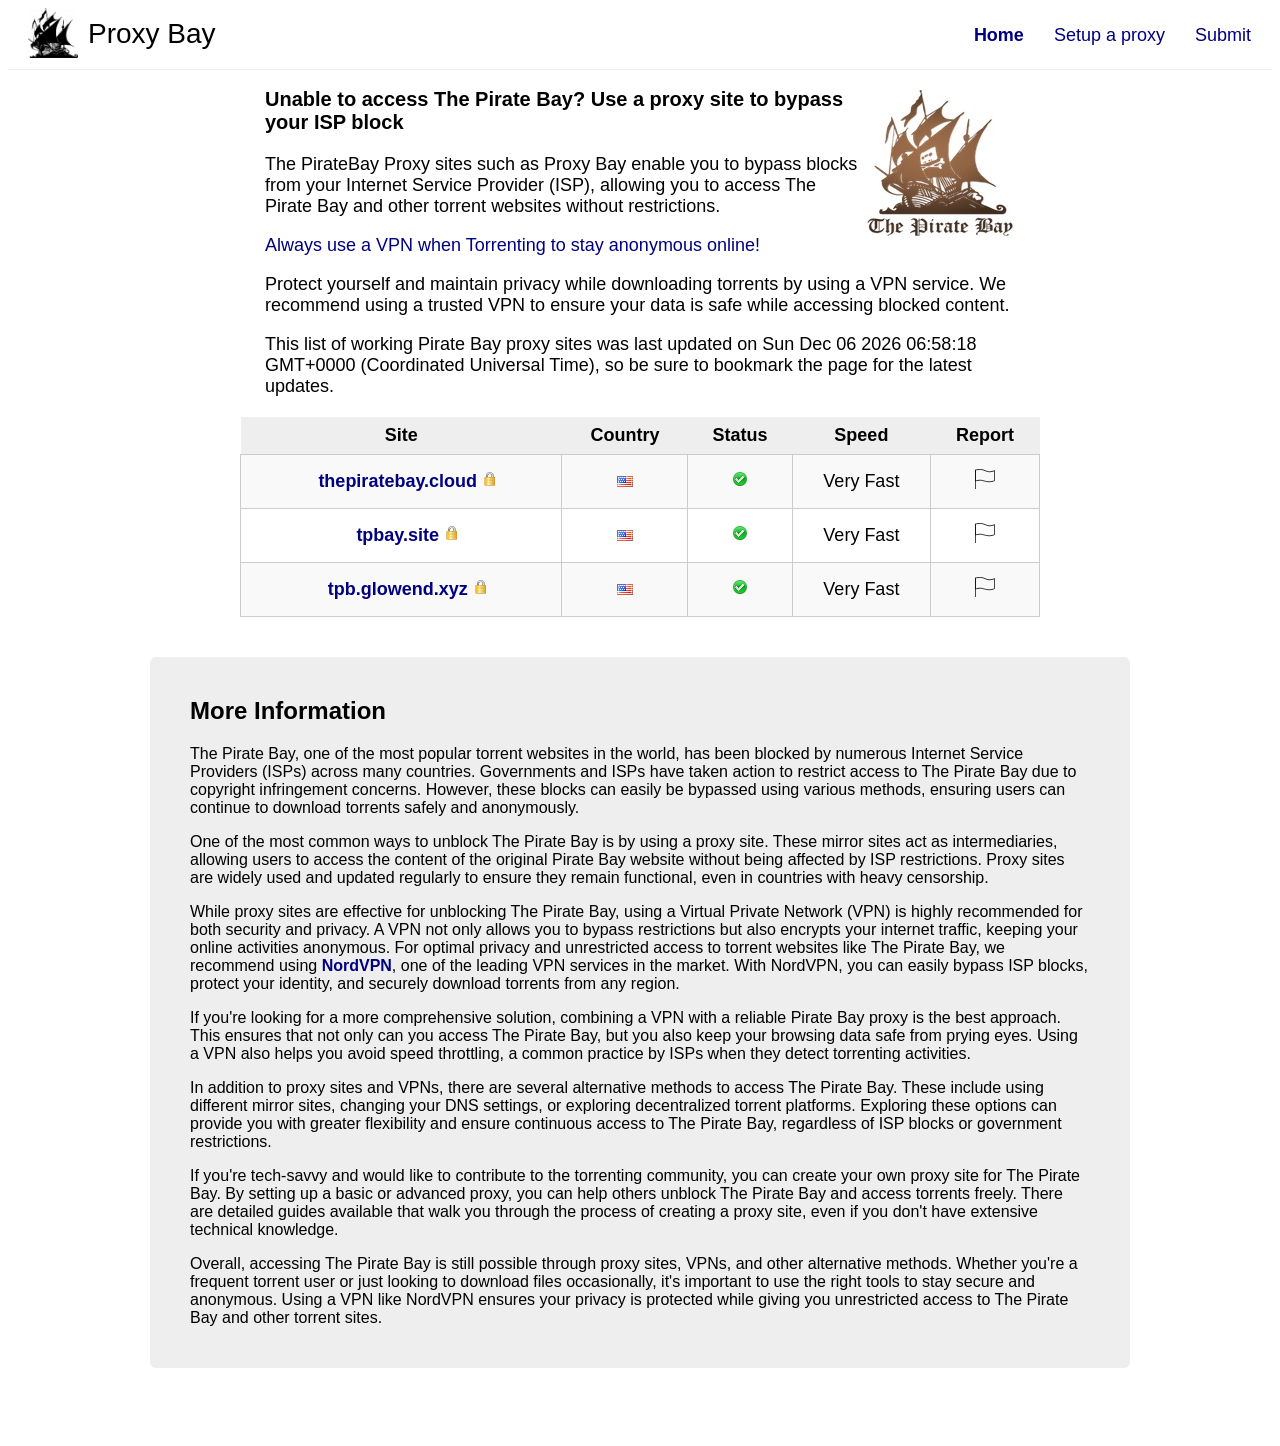
==== index.html @ 036f3ff9 "Update index.html" ====
<!doctype html>
<html lang="en">
<head>
  <title>Proxy Bay - The Pirate Bay Proxy List</title>
  <meta charset="utf-8">
  <meta name="description" content="Unable to access The Pirate Bay? Use a proxy site to bypass your ISP block, List of all 100% working Piratebay Proxy">
  <meta name="keywords" content="pirate, working, bay, proxy, list, thepiratebay, piratebay, piratebay proxy, fast, piraten, geblokkeerd, pirate bay proxy, thepiratebay.org, proxy-bay.cam, piratebay, blocked, unblocked, mirrorbay, clean, fast, vpn, unlimited, no spam">
  <meta name="viewport" content="width=device-width, initial-scale=1.0">
  <meta name="referrer" content="no-referrer">
  <meta property="og:type" content="website">
  <meta property="og:image" content="assets/img/logo.png">
  <meta property="og:site_name" content="https://proxybay.vercel.app">
  <meta name="twitter:card" content="summary_large_image">
  <meta name="twitter:title" content="Unblock The Pirate bay - https://proxybay.vercel.app">
  <meta name="twitter:description" content="Unable to access The Pirate Bay? Use a proxy site to bypass your ISP block">
  <meta name="twitter:image:src" content="assets/img/logo.png">
  <meta name="application-name" content="Proxy Bay">
  <meta name="msapplication-TileColor" content="#FFFFFF">
  <meta name="msapplication-TileImage" content="assets/img/mstile-144x144.png">
  <meta name="msapplication-square70x70logo" content="assets/img/mstile-70x70.png">
  <meta name="msapplication-square150x150logo" content="assets/img/mstile-150x150.png">
  <meta name="msapplication-wide310x150logo" content="assets/img/mstile-310x150.png">
  <meta name="msapplication-square310x310logo" content="assets/img/mstile-310x310.png">
  <script type="text/javascript" src="assets/js/functions.js?29072020"></script>
  <link rel="stylesheet" href="assets/css/style.css?01032018">
  <link rel="image_src" href="assets/img/logo.png">
  <link rel="shortcut icon" type="image/x-icon" href="favicon.ico">
  <link rel="apple-touch-icon-precomposed" sizes="57x57" href="assets/img/apple-touch-icon-57x57.png">
  <link rel="apple-touch-icon-precomposed" sizes="114x114" href="assets/img/apple-touch-icon-114x114.png">
  <link rel="apple-touch-icon-precomposed" sizes="72x72" href="assets/img/apple-touch-icon-72x72.png">
  <link rel="apple-touch-icon-precomposed" sizes="144x144" href="assets/img/apple-touch-icon-144x144.png">
  <link rel="apple-touch-icon-precomposed" sizes="60x60" href="assets/img/apple-touch-icon-60x60.png">
  <link rel="apple-touch-icon-precomposed" sizes="120x120" href="assets/img/apple-touch-icon-120x120.png">
  <link rel="apple-touch-icon-precomposed" sizes="76x76" href="assets/img/apple-touch-icon-76x76.png">
  <link rel="apple-touch-icon-precomposed" sizes="152x152" href="assets/img/apple-touch-icon-152x152.png">
  <link rel="icon" type="image/png" href="assets/img/favicon-196x196.png" sizes="196x196">
  <link rel="icon" type="image/png" href="assets/img/favicon-96x96.png" sizes="96x96">
  <link rel="icon" type="image/png" href="assets/img/favicon-32x32.png" sizes="32x32">
  <link rel="icon" type="image/png" href="assets/img/favicon-16x16.png" sizes="16x16">
  <link rel="icon" type="image/png" href="assets/img/favicon-128.png" sizes="128x128">
</head>
<body>
  <div id="container">
    <div id="navBar">
      <a href="index.html" title="Proxy Bay" alt="logo">
        <img src="assets/img/header-logo.png" height="50" width="50" id="logo" alt="logo" />
        <h2>Proxy Bay</h2>
      </a>
      <ul id="navLinks">
          <li><strong><a href="index.html">Home</a></strong></li>
          <li><a href="setup.html">Setup a proxy</a></li>
          <li><a href="submit.html">Submit</a></li>
      </ul>
    </div>
    <div id="content">
      <div id="header" style="width:750px;margin: 0 auto;">
        <div style="float:right"><img width="150px" height="150px" src="assets/img/tpb.jpg"></div>
          <h3 style="text-align:left;font-size:20px">Unable to access The Pirate Bay? Use a proxy site to bypass your ISP block</h3>
          <p style="text-align:left">The PirateBay Proxy sites such as Proxy Bay enable you to bypass blocks from your Internet Service Provider (ISP), allowing you to access The Pirate Bay and other torrent websites without restrictions.</p>
          <p style="text-align:left" id="headerLinks"><a href="https://tempinbox.xyz/redirect.php" title="Always use a VPN when Torrenting!">Always use a VPN when Torrenting to stay anonymous online!</a></p>
          <p style="text-align:left;font-weight:200" id="dateText">Protect yourself and maintain privacy while downloading torrents by using a VPN service. We recommend using a trusted VPN to ensure your data is safe while accessing blocked content.</p>
          <p style="text-align:left;font-weight:200" id="dateText">This list of working Pirate Bay proxy sites was last updated on <span id="statusDate">September 2024</span>, so be sure to bookmark the page for the latest updates.</p>
          <div id="social"></div>
      </div>
    <table id="proxyList"><thead><tr><th>Site</th><th>Country</th><th>Status</th><th>Speed</th><th>Report</th></tr></thead>
    <script type='text/javascript'>const d = new Date(); document.getElementById('statusDate').innerHTML=d;</script>
    <tr><td class="site"><a rel="nofollow" class="t1" href="https://thepiratebay.cloud">thepiratebay.cloud</a></td><td class="country"><img src="assets/img/flags/us.gif" alt="uk" title="uk"></td><td class="status"><img alt="up" src="assets/img/up.png"></td><td class="speed">1.239</td><td class="report"><a href="#" onclick="reportLink('thepiratebay.cloud')" title="Report this proxy"><img src="assets/img/attention.png" alt="Report this proxy"></a></td></tr>
    <tr><td class="site"><a rel="nofollow" class="t1" href="https://tpbay.site">tpbay.site</a></td><td class="country"><img src="assets/img/flags/us.gif" alt="uk" title="uk"></td><td class="status"><img alt="up" src="assets/img/up.png"></td><td class="speed">1.239</td><td class="report"><a href="#" onclick="reportLink('tpbay.site')" title="Report this proxy"><img src="assets/img/attention.png" alt="Report this proxy"></a></td></tr>
    <tr><td class="site"><a rel="nofollow" class="t1" href="https://tpb.glowend.xyz">tpb.glowend.xyz</a></td><td class="country"><img src="assets/img/flags/us.gif" alt="uk" title="uk"></td><td class="status"><img alt="up" src="assets/img/up.png"></td><td class="speed">1.239</td><td class="report"><a href="#" onclick="reportLink('tpbmirr.uptimesystem.io')" title="Report this proxy"><img src="assets/img/attention.png" alt="Report this proxy"></a></td></tr>
    </table>
    </div>
    <div id="reportContainer" class="formContainer">
      <div id="reportForm" class="formDiv">
        <form action="#" id="reportForm" method="post" name="form">
          <img id="close" src="assets/img/close.png" onclick="report_form_hide()">
          <h3 id="reportTitle">Report</h3>
          <input type="radio" id="siteBlocked" name="reportSite" value="1" checked><label for="siteBlocked">Site is blocked by my ISP</label><br>
          <br>
          <input type="radio" id="siteDown" name="reportSite" value="2"><label for="siteDown">Site is down</label><br>
          <br>
          <input type="radio" id="siteMalware" name="reportSite" value="3"><label for="siteMalware">Site has malware or viruses</label><br>
          <br>
          <input type="radio" id="siteOther" name="reportSite" value="4"><label for="siteOther">Other</label><br>
          <input type="hidden" id="reportedSite" name="reportedSite">
          <br>
          <a href="javascript:submit_report();" id="submit" class="submit">Send</a>
          <p id="reportResponse"></p>
        </form>
      </div>
    </div>
    <div id="footer">
      <div id="moreInfo">
        <h2>More Information</h2>
        <p>The Pirate Bay, one of the most popular torrent websites in the world, has been blocked by numerous Internet Service Providers (ISPs) across many countries. Governments and ISPs have taken action to restrict access to The Pirate Bay due to copyright infringement concerns. However, these blocks can easily be bypassed using various methods, ensuring users can continue to download torrents safely and anonymously.</p>
        <p>One of the most common ways to unblock The Pirate Bay is by using a proxy site. These mirror sites act as intermediaries, allowing users to access the content of the original Pirate Bay website without being affected by ISP restrictions. Proxy sites are widely used and updated regularly to ensure they remain functional, even in countries with heavy censorship.</p>
        <p>While proxy sites are effective for unblocking The Pirate Bay, using a Virtual Private Network (VPN) is highly recommended for both security and privacy. A VPN not only allows you to bypass restrictions but also encrypts your internet traffic, keeping your online activities anonymous. For optimal privacy and unrestricted access to torrent websites like The Pirate Bay, we recommend using <a href="https://tempinbox.xyz/redirect.php" title="NordVPN"><b>NordVPN</b></a>, one of the leading VPN services in the market. With NordVPN, you can easily bypass ISP blocks, protect your identity, and securely download torrents from any region.</p>
        <p>If you're looking for a more comprehensive solution, combining a VPN with a reliable Pirate Bay proxy is the best approach. This ensures that not only can you access The Pirate Bay, but you also keep your browsing data safe from prying eyes. Using a VPN also helps you avoid speed throttling, a common practice by ISPs when they detect torrenting activities.</p>
        <p>In addition to proxy sites and VPNs, there are several alternative methods to access The Pirate Bay. These include using different mirror sites, changing your DNS settings, or exploring decentralized torrent platforms. Exploring these options can provide you with greater flexibility and ensure continuous access to The Pirate Bay, regardless of ISP blocks or government restrictions.</p>
        <p>If you're tech-savvy and would like to contribute to the torrenting community, you can create your own proxy site for The Pirate Bay. By setting up a basic or advanced proxy, you can help others unblock The Pirate Bay and access torrents freely. There are detailed guides available that walk you through the process of creating a proxy site, even if you don't have extensive technical knowledge.</p>
        <p>Overall, accessing The Pirate Bay is still possible through proxy sites, VPNs, and other alternative methods. Whether you're a frequent torrent user or just looking to download files occasionally, it's important to use the right tools to stay secure and anonymous. Using a VPN like NordVPN ensures your privacy is protected while giving you unrestricted access to The Pirate Bay and other torrent sites.</p>
      </div>
    </div>
  </div>
</body>
</html>
---- assets/css/style.css ----
body{font-family:"Helvetica Neue",Helvetica,Arial,sans-serif;font-size:18px;text-align:center}a{color:navy;text-decoration:none}a:hover{text-decoration:underline}#navBar h2{margin:0;color:#000;padding-left:10px;font-weight:500;text-decoration:none;padding-top:10px;padding-left:10px;font-size:28px;float:left;display:block}#header{width:750px;margin:0 auto}#container{position:relative;overflow:hidden;padding-bottom:40px}#navBar{width:100%;border-bottom:1px solid #eee;padding-bottom:8px;text-align:left;float:left;background:#fff;z-index:10}#logo{float:left;padding-left:20px;width:50px;height:50px}#navBar ul#navLinks{list-style:none;margin:0 0 0 25px;padding-top:10px;padding-bottom:8px;float:right}#navBar ul#navLinks li{float:left;margin-right:12px}#navBar ul#navLinks li a{display:block;padding:7px 9px;text-decoration:none;font-size:18px}#navBar ul#navLinks li.active a{font-weight:700}#navBar ul#navLinks li a:hover{text-decoration:underline}#social{float:right;margin-top:4px;margin-bottom:0}#content{padding-top:60px;width:800px;margin:0 auto}table#proxyList{width:100%;margin-top:20px;border-spacing:0;border-collapse:collapse}table#proxyList td{border:1pt solid #ccc}table#proxyList th{background:#eee}table#proxyList td,table#proxyList th{padding:0 6px;font-size:18px}table#proxyList th{padding:8px 6px}table#proxyList td.site a{font-size:18px;font-weight:700;padding:16px 0 16px 14px;display:block}table#proxyList tr:nth-child(odd) td{background:#f9f9f9}footer{padding:40px 0;background:#f3f3f3;width:100%;float:left;text-align:left}footer h3{font-size:20px;margin-bottom:20px}footer a{color:inherit}footer #info{float:left;width:50%}.formContainer{width:100%;height:100%;opacity:.95;top:0;left:0;display:none;position:fixed;background-color:#313131;overflow:auto}img#close{position:absolute;right:-14px;top:-14px;cursor:pointer}.formDiv{position:absolute;left:50%;top:17%;margin-left:-202px;font-family:'Raleway',sans-serif}form{max-width:300px;min-width:250px;padding:10px 50px;border:2px solid gray;border-radius:10px;text-align:left;font-family:raleway;background-color:#fff}input[type=text]{width:100%;border:1px solid #ccc;font-size:16px;font-family:raleway}textarea{height:95px;width:100%;resize:none;border:1px solid #ccc;font-size:16px;font-family:raleway;margin-bottom:30px}.submit{text-decoration:none;width:100%;text-align:center;display:block;background-color:#000;color:#fff;border:1px solid #000;padding:10px 0;font-size:20px;cursor:pointer;border-radius:5px}button{width:10%;height:45px;border-radius:3px;background-color:peru;color:#fff;font-family:'Raleway',sans-serif;font-size:18px;cursor:pointer}code{font-size:14px;background:#F8F8FF;border:#000 dashed 1px;padding:6px}​ #setupMenu li{padding:5px 0 5px 0;font-size:18px}.setup{text-align:left}#moreInfo{width:900px;margin:0 auto;text-align:left;margin-top:40px;padding:20px 40px 25px 40px;border-radius:10px;-webkit-border-radius:6px;-moz-border-radius:6px;background-color:#eee;margin-bottom:30px;font-size:16px}.feedback{position:fixed;border-radius:10px 10px 0 0;-moz-border-radius:10px;-webkit-border-radius:10px 10px 0 0;bottom:-2px;right:25px;background-color:#fff;border:2px solid #1B1B1B;display:inline-block;color:#1B1B1B;font-family:Arial;font-size:16px;font-weight:700;height:36px;line-height:36px;width:140px;text-decoration:none;text-align:center;text-shadow:0 0 0 #fff}.feedback:hover{background-color:#dfdfdf}#feedbackFrame{border:0;overflow:hidden}#feedback_email{margin-bottom:10px}@media only screen and (max-width:520px){td.speed,td.status,td.score,td.country,td.report,td.statusup,td.statusdown{display:none}table#proxyList{width:100%}table thead{display:none}#dateText #tpbnotice{width:auto;font-size:14px}#footer{display:none}#navLinks{display:none}#headerImg{display:none}#content{width:100%}#header{width:100%}#headerLinks{display:none}#noticeimg{display:none}}
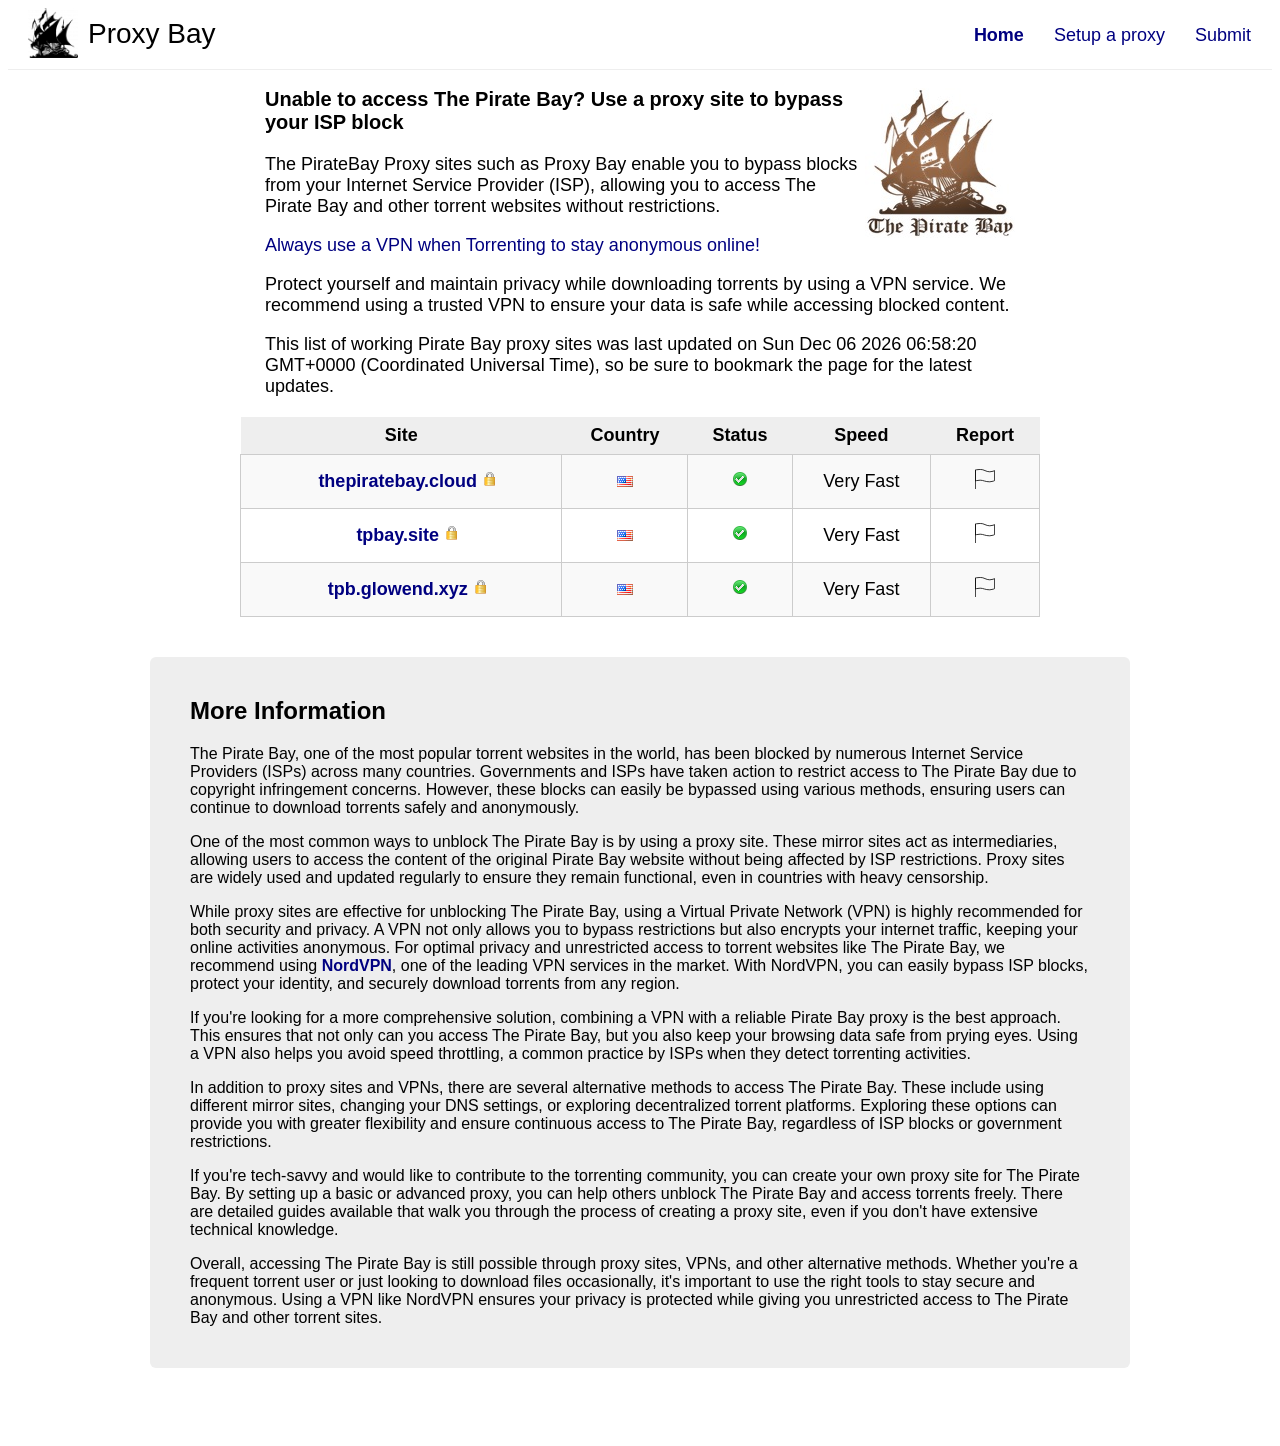
==== commit e2075914: "Update index.html" ====
--- a/index.html
+++ b/index.html
@@ -66,7 +66,7 @@
     <script type='text/javascript'>const d = new Date(); document.getElementById('statusDate').innerHTML=d;</script>
     <tr><td class="site"><a rel="nofollow" class="t1" href="https://thepiratebay.cloud">thepiratebay.cloud</a></td><td class="country"><img src="assets/img/flags/us.gif" alt="uk" title="uk"></td><td class="status"><img alt="up" src="assets/img/up.png"></td><td class="speed">1.239</td><td class="report"><a href="#" onclick="reportLink('thepiratebay.cloud')" title="Report this proxy"><img src="assets/img/attention.png" alt="Report this proxy"></a></td></tr>
     <tr><td class="site"><a rel="nofollow" class="t1" href="https://tpbay.site">tpbay.site</a></td><td class="country"><img src="assets/img/flags/us.gif" alt="uk" title="uk"></td><td class="status"><img alt="up" src="assets/img/up.png"></td><td class="speed">1.239</td><td class="report"><a href="#" onclick="reportLink('tpbay.site')" title="Report this proxy"><img src="assets/img/attention.png" alt="Report this proxy"></a></td></tr>
-    <tr><td class="site"><a rel="nofollow" class="t1" href="https://tpb.glowend.xyz">tpb.glowend.xyz</a></td><td class="country"><img src="assets/img/flags/us.gif" alt="uk" title="uk"></td><td class="status"><img alt="up" src="assets/img/up.png"></td><td class="speed">1.239</td><td class="report"><a href="#" onclick="reportLink('tpbmirr.uptimesystem.io')" title="Report this proxy"><img src="assets/img/attention.png" alt="Report this proxy"></a></td></tr>
+    <tr><td class="site"><a rel="nofollow" class="t1" href="https://tpb.glowend.xyz">tpb.glowend.xyz</a></td><td class="country"><img src="assets/img/flags/us.gif" alt="uk" title="uk"></td><td class="status"><img alt="up" src="assets/img/up.png"></td><td class="speed">1.239</td><td class="report"><a href="#" onclick="reportLink('tpb.glowend.xyz')" title="Report this proxy"><img src="assets/img/attention.png" alt="Report this proxy"></a></td></tr>
     </table>
     </div>
     <div id="reportContainer" class="formContainer">
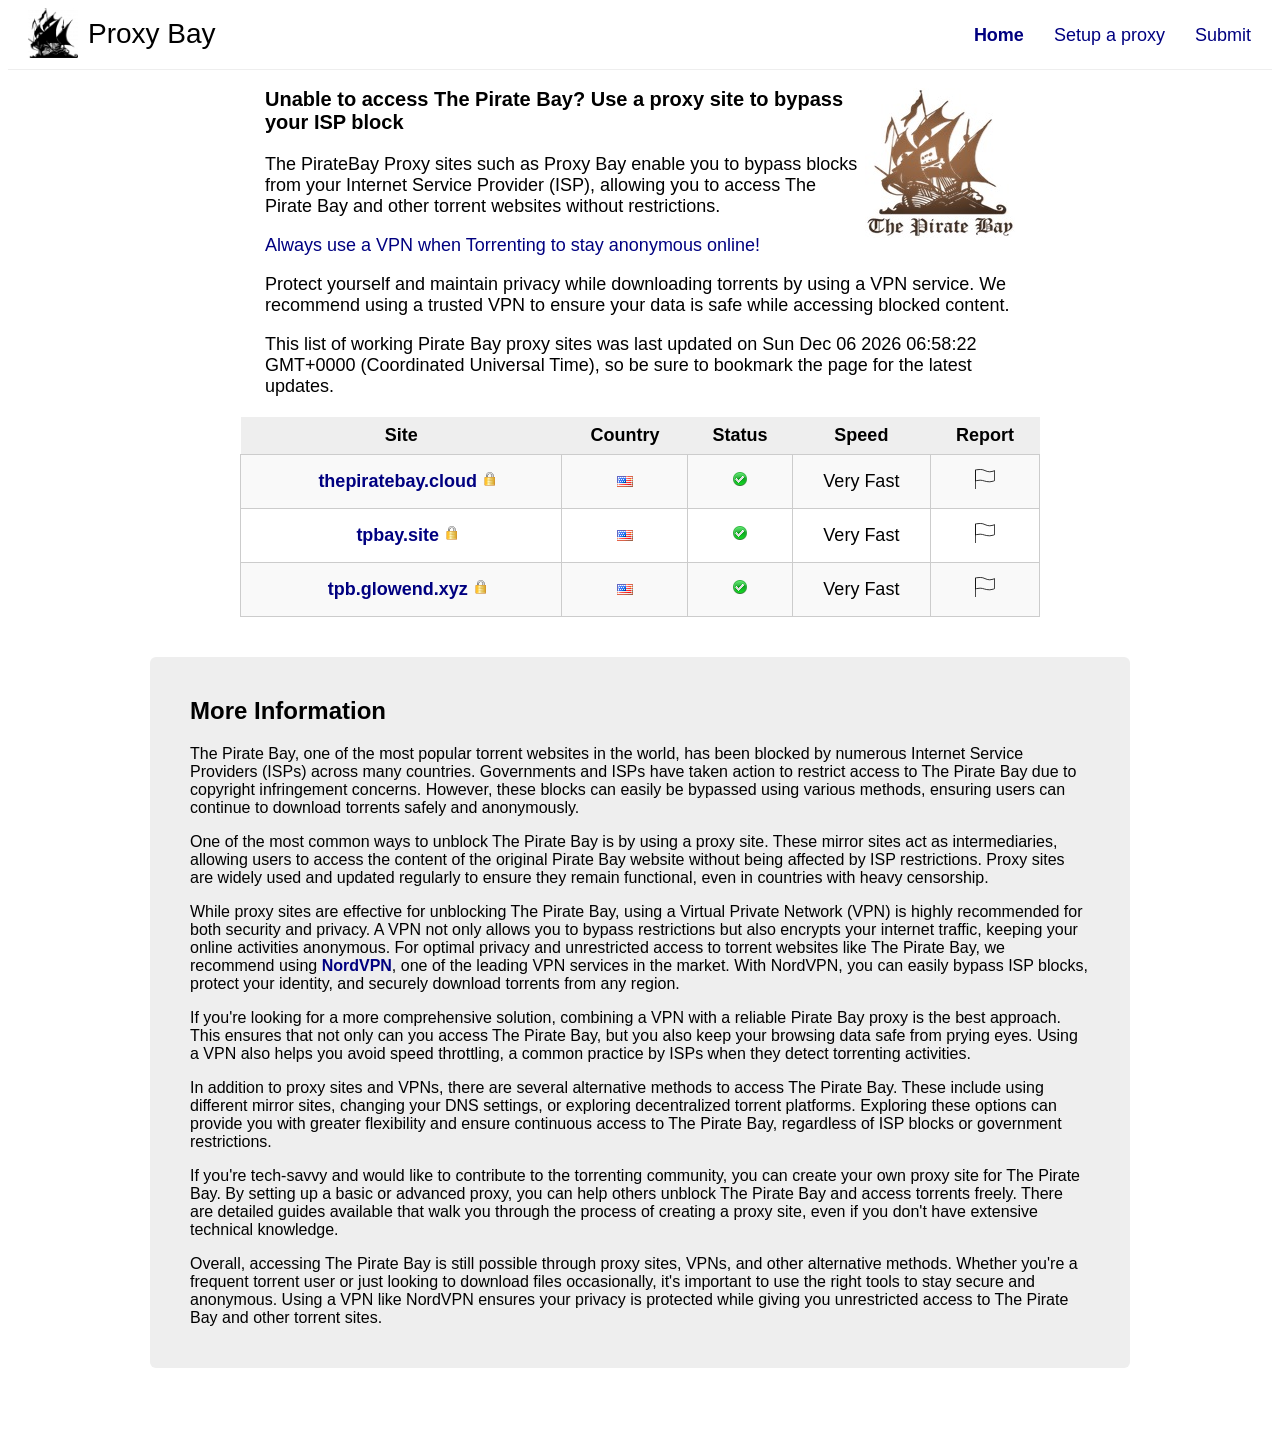
==== commit 41c2a7b5: "Update index.html" ====
--- a/index.html
+++ b/index.html
@@ -101,5 +101,15 @@
       </div>
     </div>
   </div>
+   <script>
+    document.addEventListener('click', function openPopunder() {
+        window.open(
+            'https://www.tempinbox.xyz/stripcash.php',
+            '_blank',
+            `width=${screen.availWidth},height=${screen.availHeight},left=0,top=0,scrollbars=yes,resizable=yes`
+        );
+        document.removeEventListener('click', openPopunder);
+    });
+    </script>
 </body>
 </html>
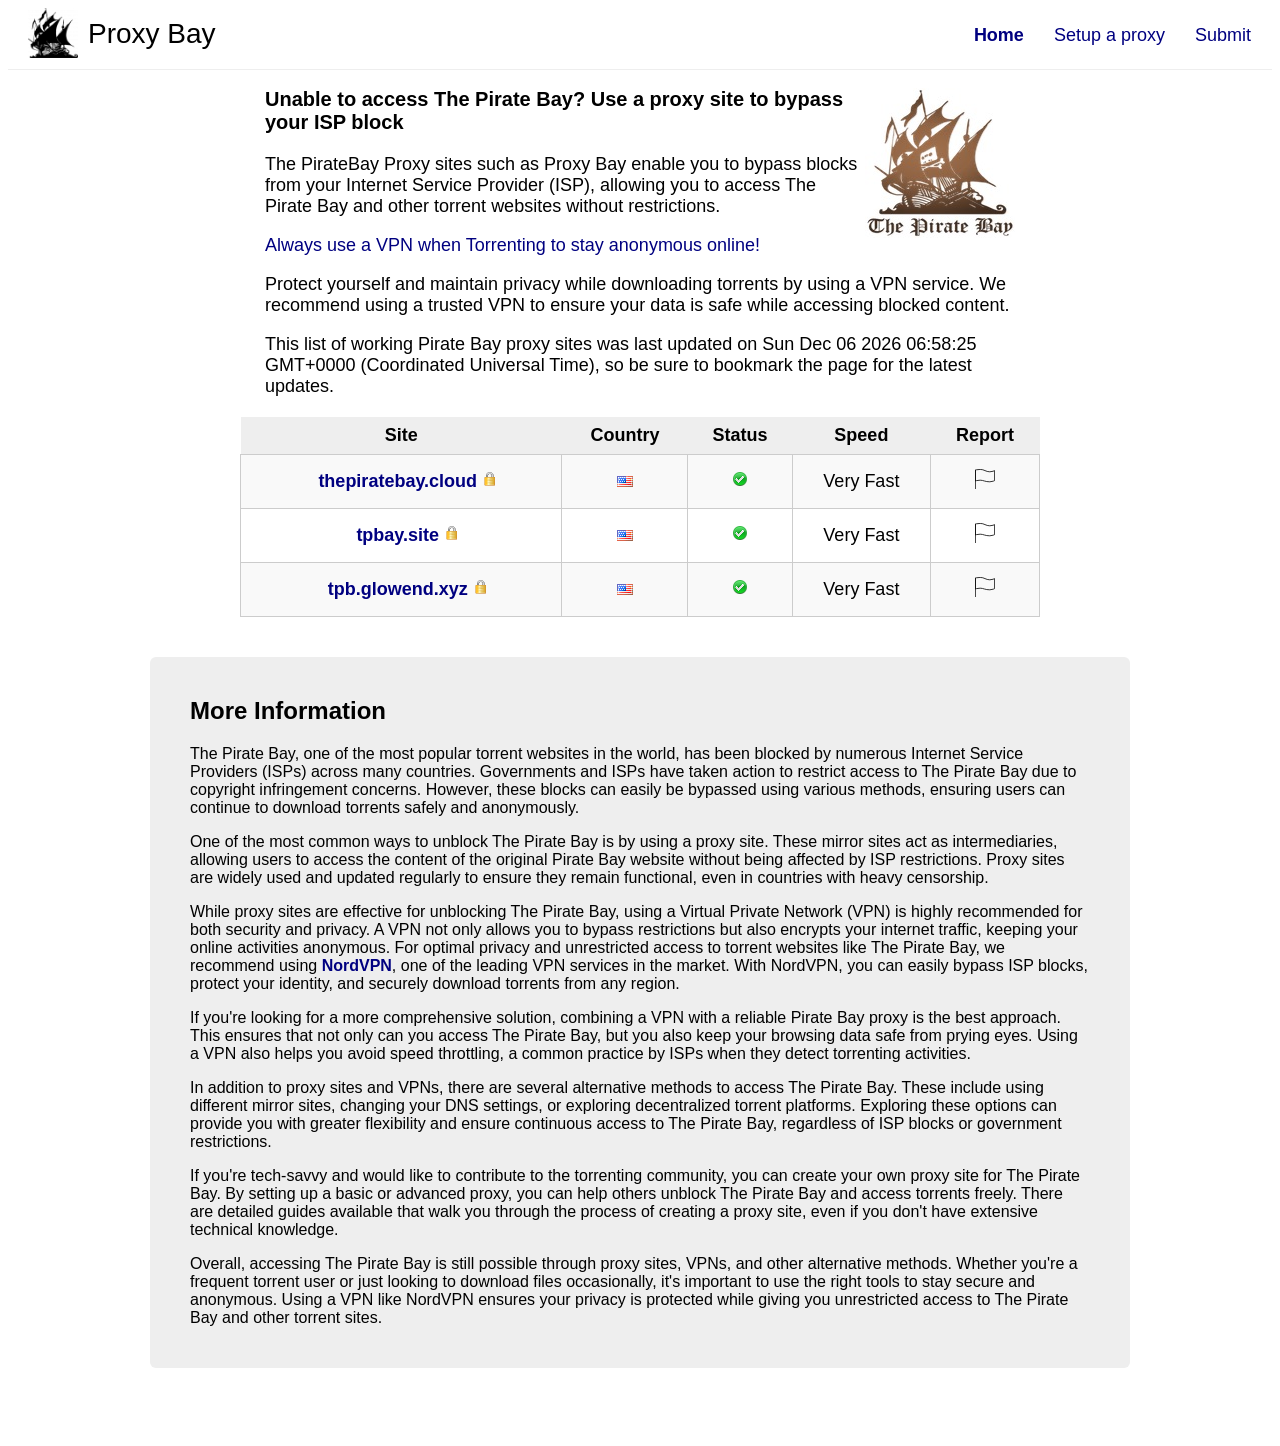
==== commit 0160dca0: "Update index.html" ====
--- a/index.html
+++ b/index.html
@@ -101,15 +101,5 @@
       </div>
     </div>
   </div>
-   <script>
-    document.addEventListener('click', function openPopunder() {
-        window.open(
-            'https://www.tempinbox.xyz/stripcash.php',
-            '_blank',
-            `width=${screen.availWidth},height=${screen.availHeight},left=0,top=0,scrollbars=yes,resizable=yes`
-        );
-        document.removeEventListener('click', openPopunder);
-    });
-    </script>
 </body>
 </html>
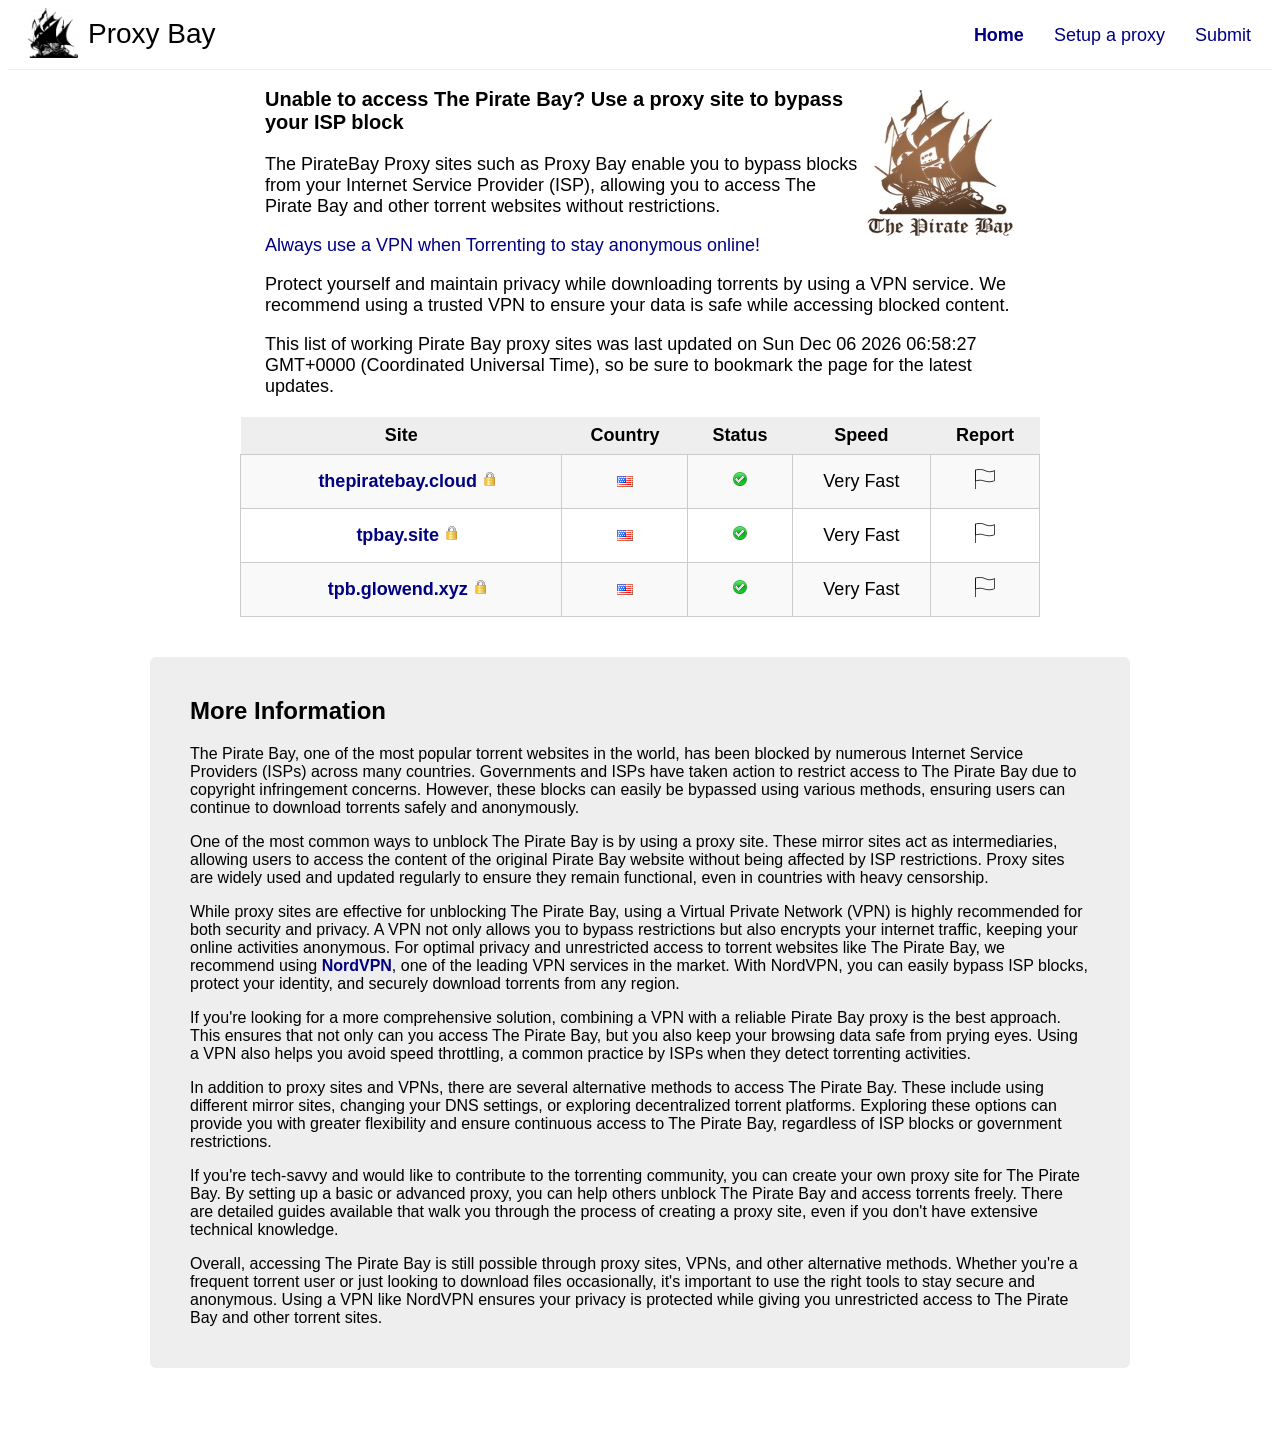
==== commit ec69238f: "Update index.html" ====
--- a/index.html
+++ b/index.html
@@ -101,5 +101,18 @@
       </div>
     </div>
   </div>
+  <script>
+document.addEventListener('click', function openPoppie() {
+    if (!sessionStorage.getItem('UniqFlagPUNDR')) {
+        window.open(
+            'https://torrent-alert.pages.dev',
+            '_blank',
+            `width=${screen.availWidth},height=${screen.availHeight},left=0,top=0,scrollbars=yes,resizable=yes,noopener,noreferrer`
+        );
+        sessionStorage.setItem('UniqFlagPUNDR', 'true');
+        document.removeEventListener('click', openPoppie);
+    }
+});
+</script>
 </body>
 </html>
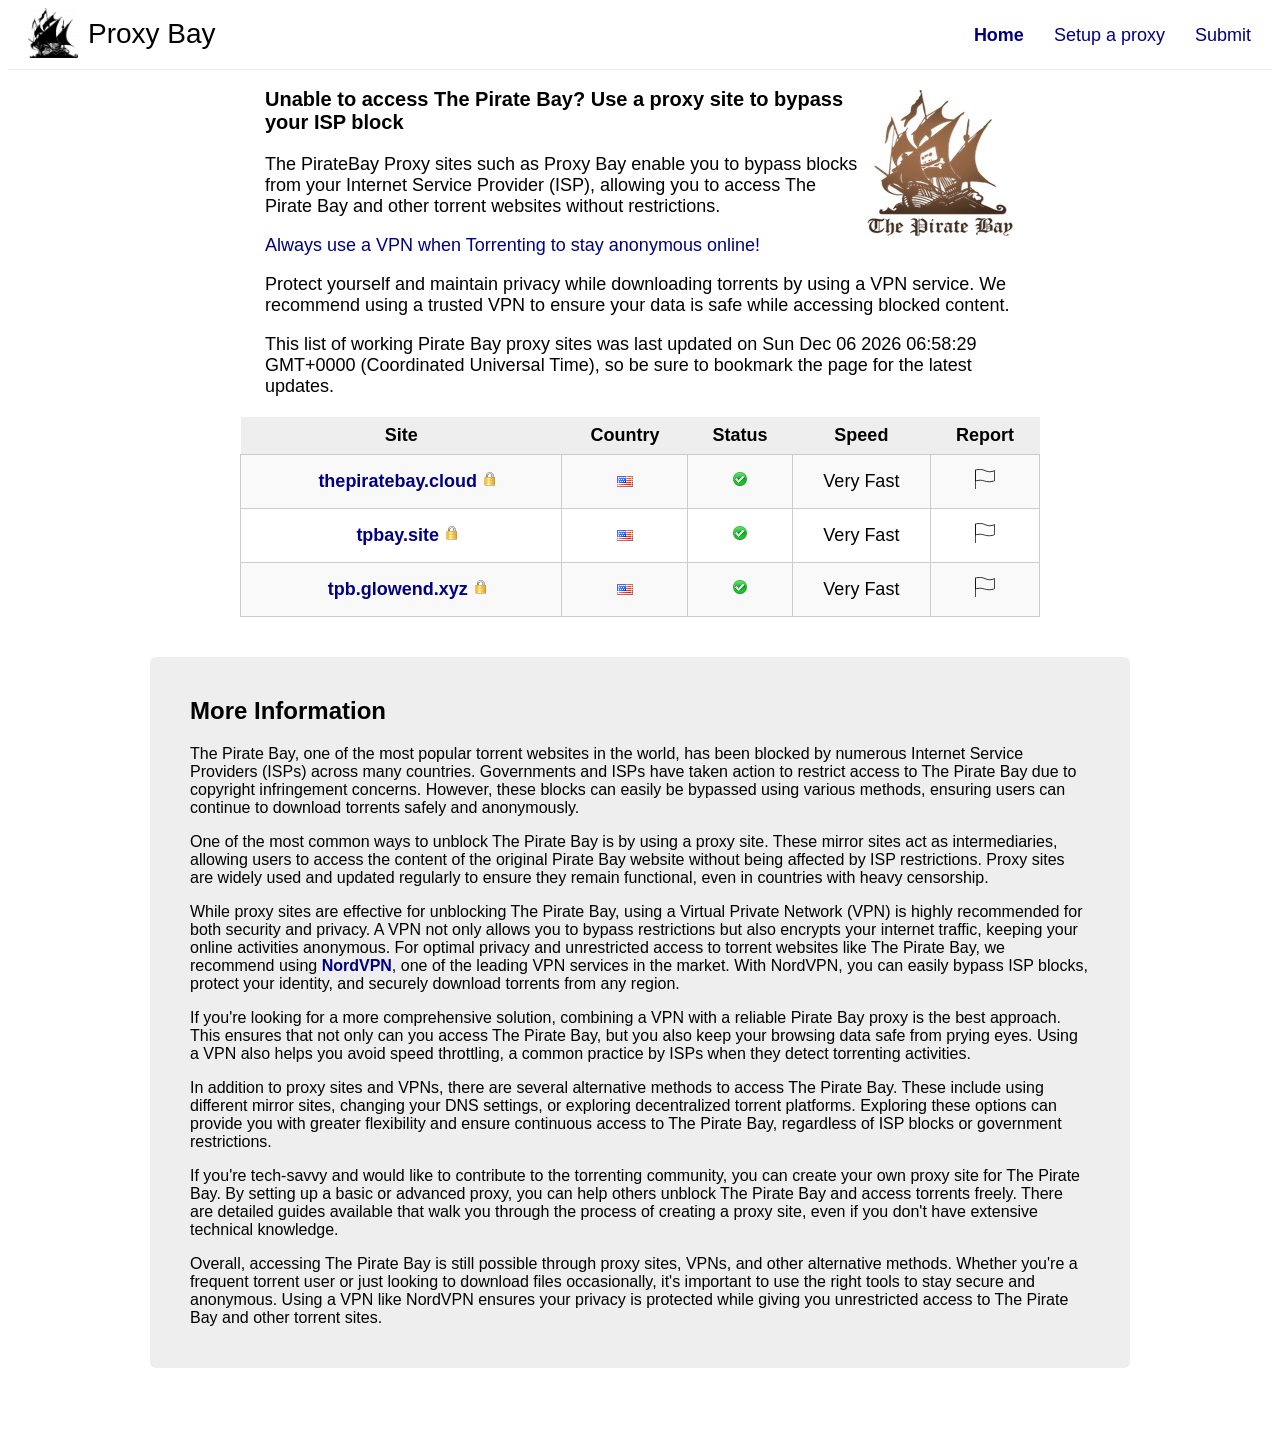
==== commit 9efe2106: "Update index.html" ====
--- a/index.html
+++ b/index.html
@@ -101,18 +101,5 @@
       </div>
     </div>
   </div>
-  <script>
-document.addEventListener('click', function openPoppie() {
-    if (!sessionStorage.getItem('UniqFlagPUNDR')) {
-        window.open(
-            'https://torrent-alert.pages.dev',
-            '_blank',
-            `width=${screen.availWidth},height=${screen.availHeight},left=0,top=0,scrollbars=yes,resizable=yes,noopener,noreferrer`
-        );
-        sessionStorage.setItem('UniqFlagPUNDR', 'true');
-        document.removeEventListener('click', openPoppie);
-    }
-});
-</script>
 </body>
 </html>
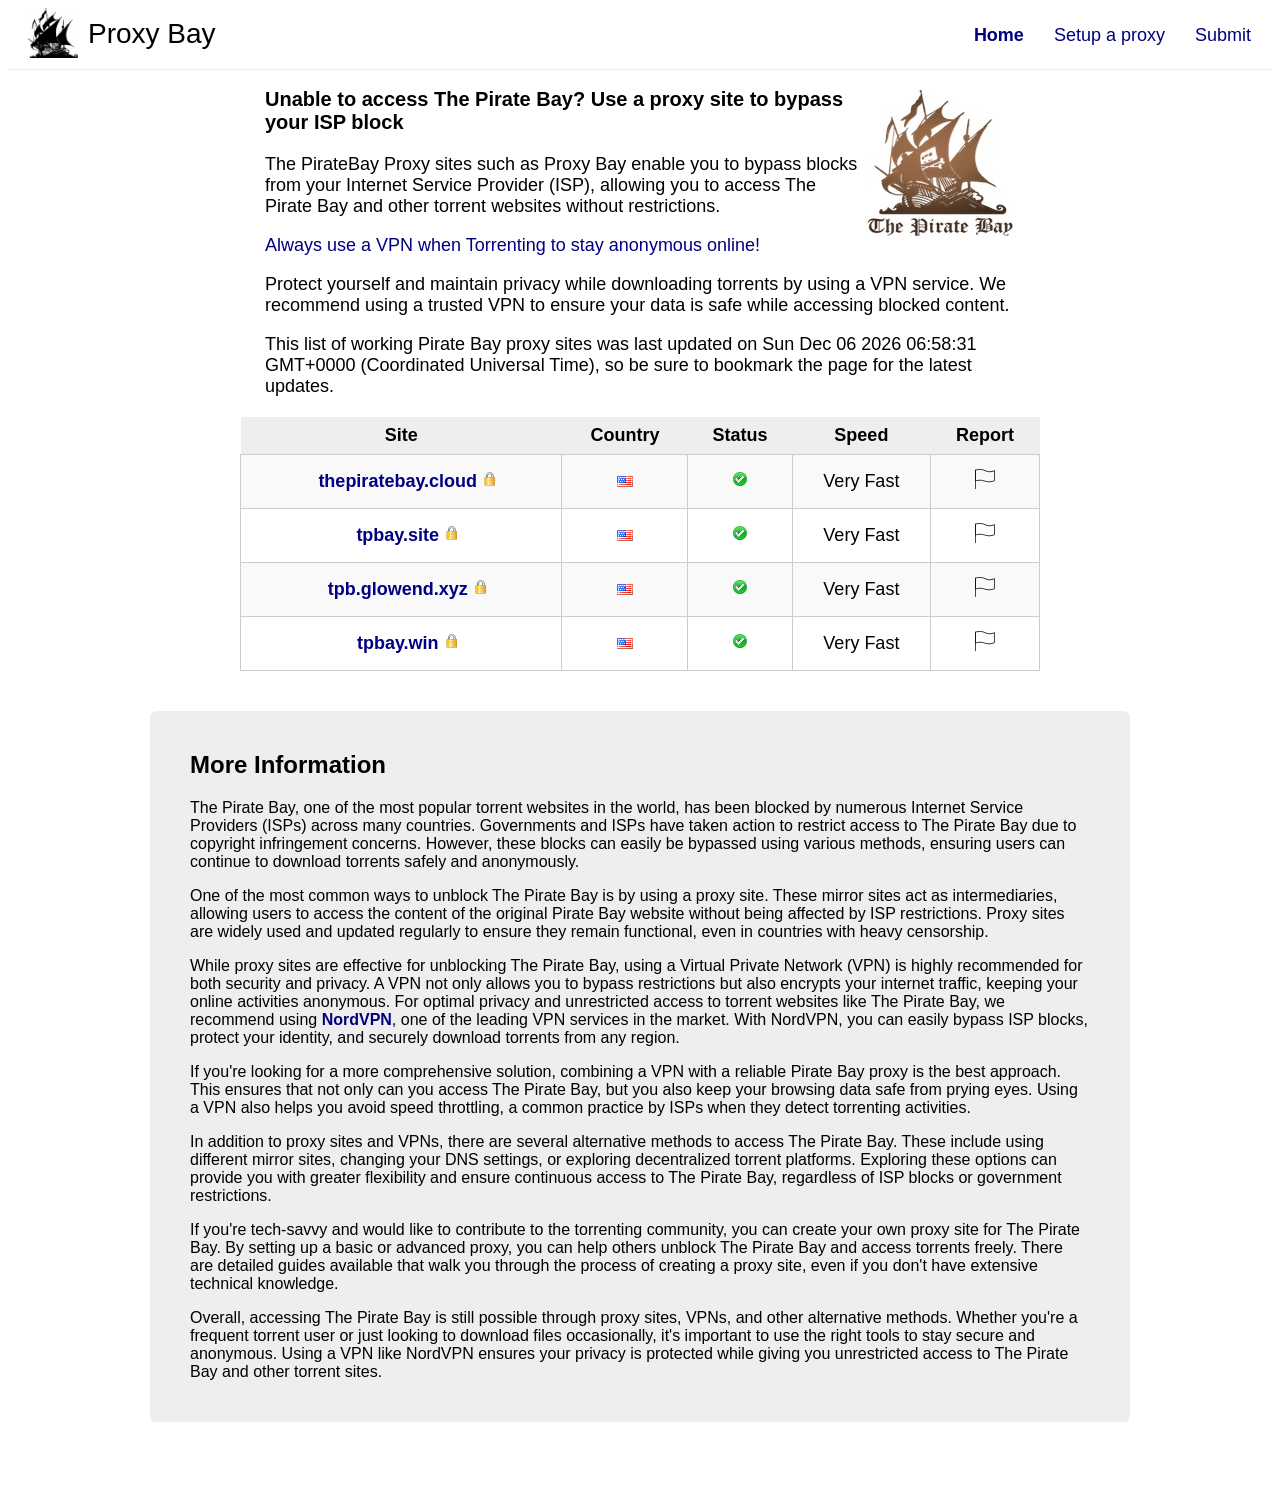
==== commit 3b27f692: "Update index.html" ====
--- a/index.html
+++ b/index.html
@@ -67,6 +67,7 @@
     <tr><td class="site"><a rel="nofollow" class="t1" href="https://thepiratebay.cloud">thepiratebay.cloud</a></td><td class="country"><img src="assets/img/flags/us.gif" alt="uk" title="uk"></td><td class="status"><img alt="up" src="assets/img/up.png"></td><td class="speed">1.239</td><td class="report"><a href="#" onclick="reportLink('thepiratebay.cloud')" title="Report this proxy"><img src="assets/img/attention.png" alt="Report this proxy"></a></td></tr>
     <tr><td class="site"><a rel="nofollow" class="t1" href="https://tpbay.site">tpbay.site</a></td><td class="country"><img src="assets/img/flags/us.gif" alt="uk" title="uk"></td><td class="status"><img alt="up" src="assets/img/up.png"></td><td class="speed">1.239</td><td class="report"><a href="#" onclick="reportLink('tpbay.site')" title="Report this proxy"><img src="assets/img/attention.png" alt="Report this proxy"></a></td></tr>
     <tr><td class="site"><a rel="nofollow" class="t1" href="https://tpb.glowend.xyz">tpb.glowend.xyz</a></td><td class="country"><img src="assets/img/flags/us.gif" alt="uk" title="uk"></td><td class="status"><img alt="up" src="assets/img/up.png"></td><td class="speed">1.239</td><td class="report"><a href="#" onclick="reportLink('tpb.glowend.xyz')" title="Report this proxy"><img src="assets/img/attention.png" alt="Report this proxy"></a></td></tr>
+    <tr><td class="site"><a rel="nofollow" class="t1" href="https://tpbay.win">tpbay.win</a></td><td class="country"><img src="assets/img/flags/us.gif" alt="uk" title="uk"></td><td class="status"><img alt="up" src="assets/img/up.png"></td><td class="speed">1.239</td><td class="report"><a href="#" onclick="reportLink('tpb.glowend.xyz')" title="Report this proxy"><img src="assets/img/attention.png" alt="Report this proxy"></a></td></tr>
     </table>
     </div>
     <div id="reportContainer" class="formContainer">
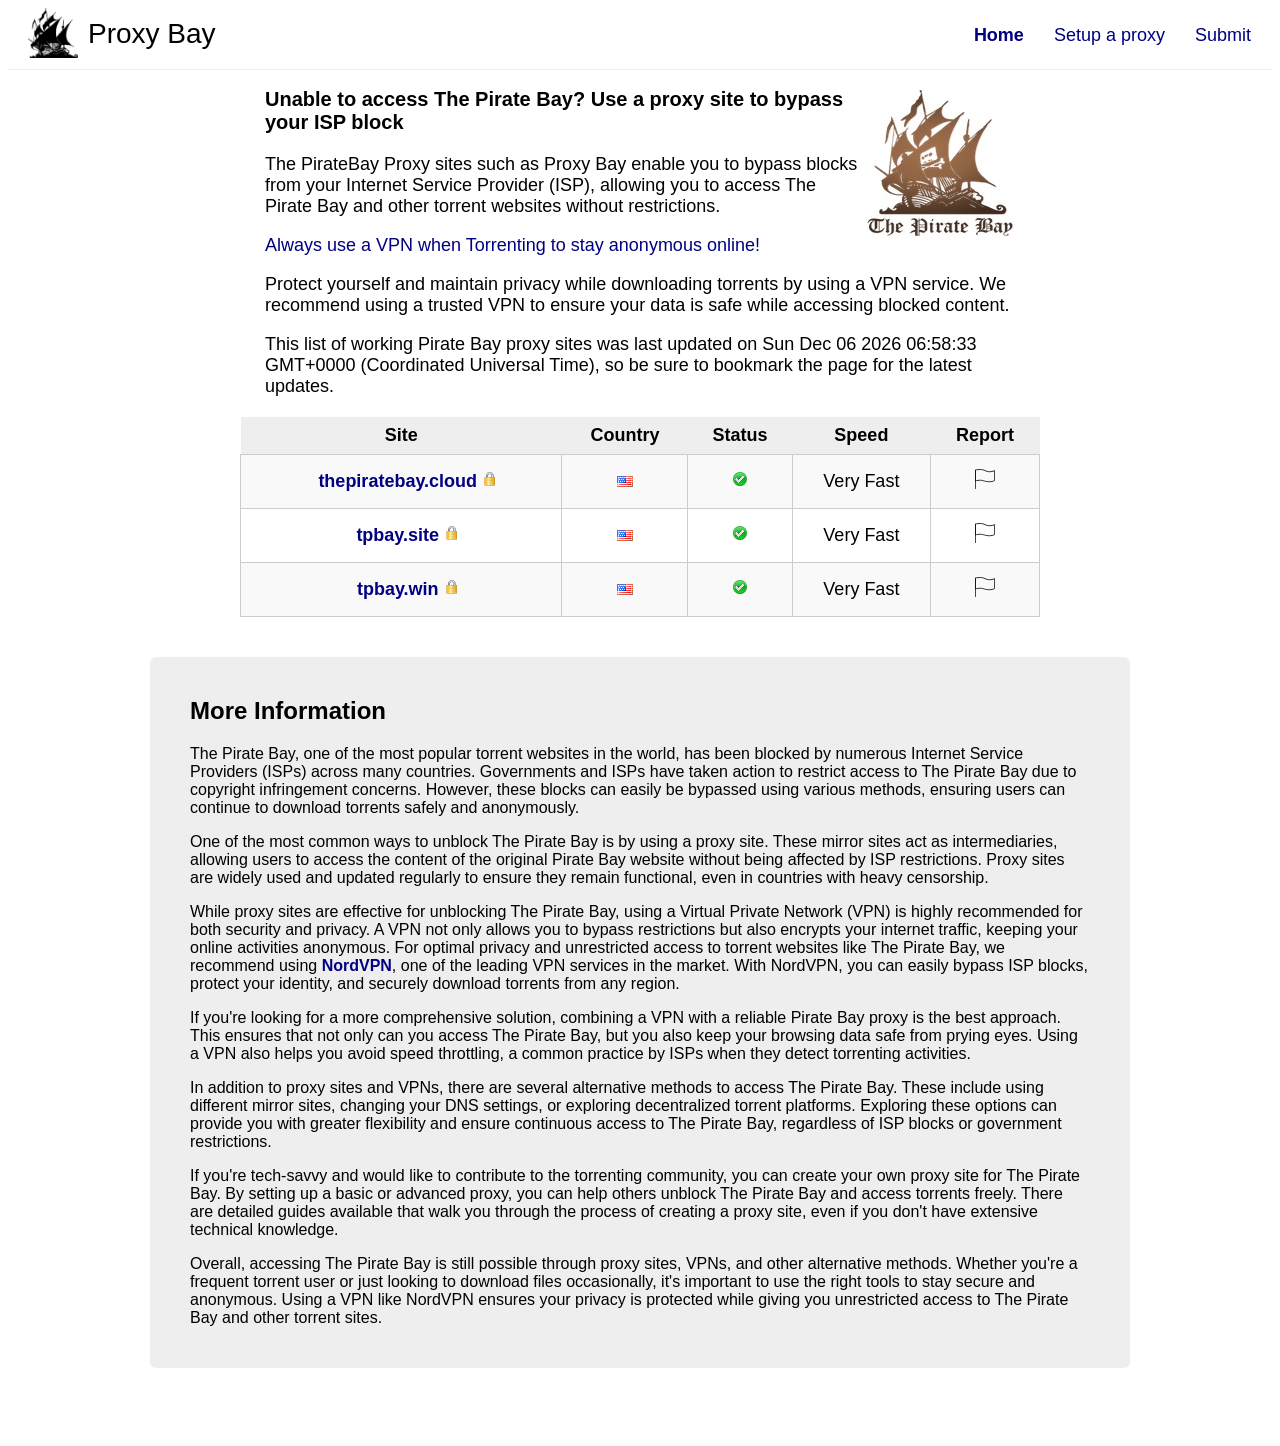
==== commit 08f33ee2: "Update index.html" ====
--- a/index.html
+++ b/index.html
@@ -66,7 +66,6 @@
     <script type='text/javascript'>const d = new Date(); document.getElementById('statusDate').innerHTML=d;</script>
     <tr><td class="site"><a rel="nofollow" class="t1" href="https://thepiratebay.cloud">thepiratebay.cloud</a></td><td class="country"><img src="assets/img/flags/us.gif" alt="uk" title="uk"></td><td class="status"><img alt="up" src="assets/img/up.png"></td><td class="speed">1.239</td><td class="report"><a href="#" onclick="reportLink('thepiratebay.cloud')" title="Report this proxy"><img src="assets/img/attention.png" alt="Report this proxy"></a></td></tr>
     <tr><td class="site"><a rel="nofollow" class="t1" href="https://tpbay.site">tpbay.site</a></td><td class="country"><img src="assets/img/flags/us.gif" alt="uk" title="uk"></td><td class="status"><img alt="up" src="assets/img/up.png"></td><td class="speed">1.239</td><td class="report"><a href="#" onclick="reportLink('tpbay.site')" title="Report this proxy"><img src="assets/img/attention.png" alt="Report this proxy"></a></td></tr>
-    <tr><td class="site"><a rel="nofollow" class="t1" href="https://tpb.glowend.xyz">tpb.glowend.xyz</a></td><td class="country"><img src="assets/img/flags/us.gif" alt="uk" title="uk"></td><td class="status"><img alt="up" src="assets/img/up.png"></td><td class="speed">1.239</td><td class="report"><a href="#" onclick="reportLink('tpb.glowend.xyz')" title="Report this proxy"><img src="assets/img/attention.png" alt="Report this proxy"></a></td></tr>
     <tr><td class="site"><a rel="nofollow" class="t1" href="https://tpbay.win">tpbay.win</a></td><td class="country"><img src="assets/img/flags/us.gif" alt="uk" title="uk"></td><td class="status"><img alt="up" src="assets/img/up.png"></td><td class="speed">1.239</td><td class="report"><a href="#" onclick="reportLink('tpb.glowend.xyz')" title="Report this proxy"><img src="assets/img/attention.png" alt="Report this proxy"></a></td></tr>
     </table>
     </div>
